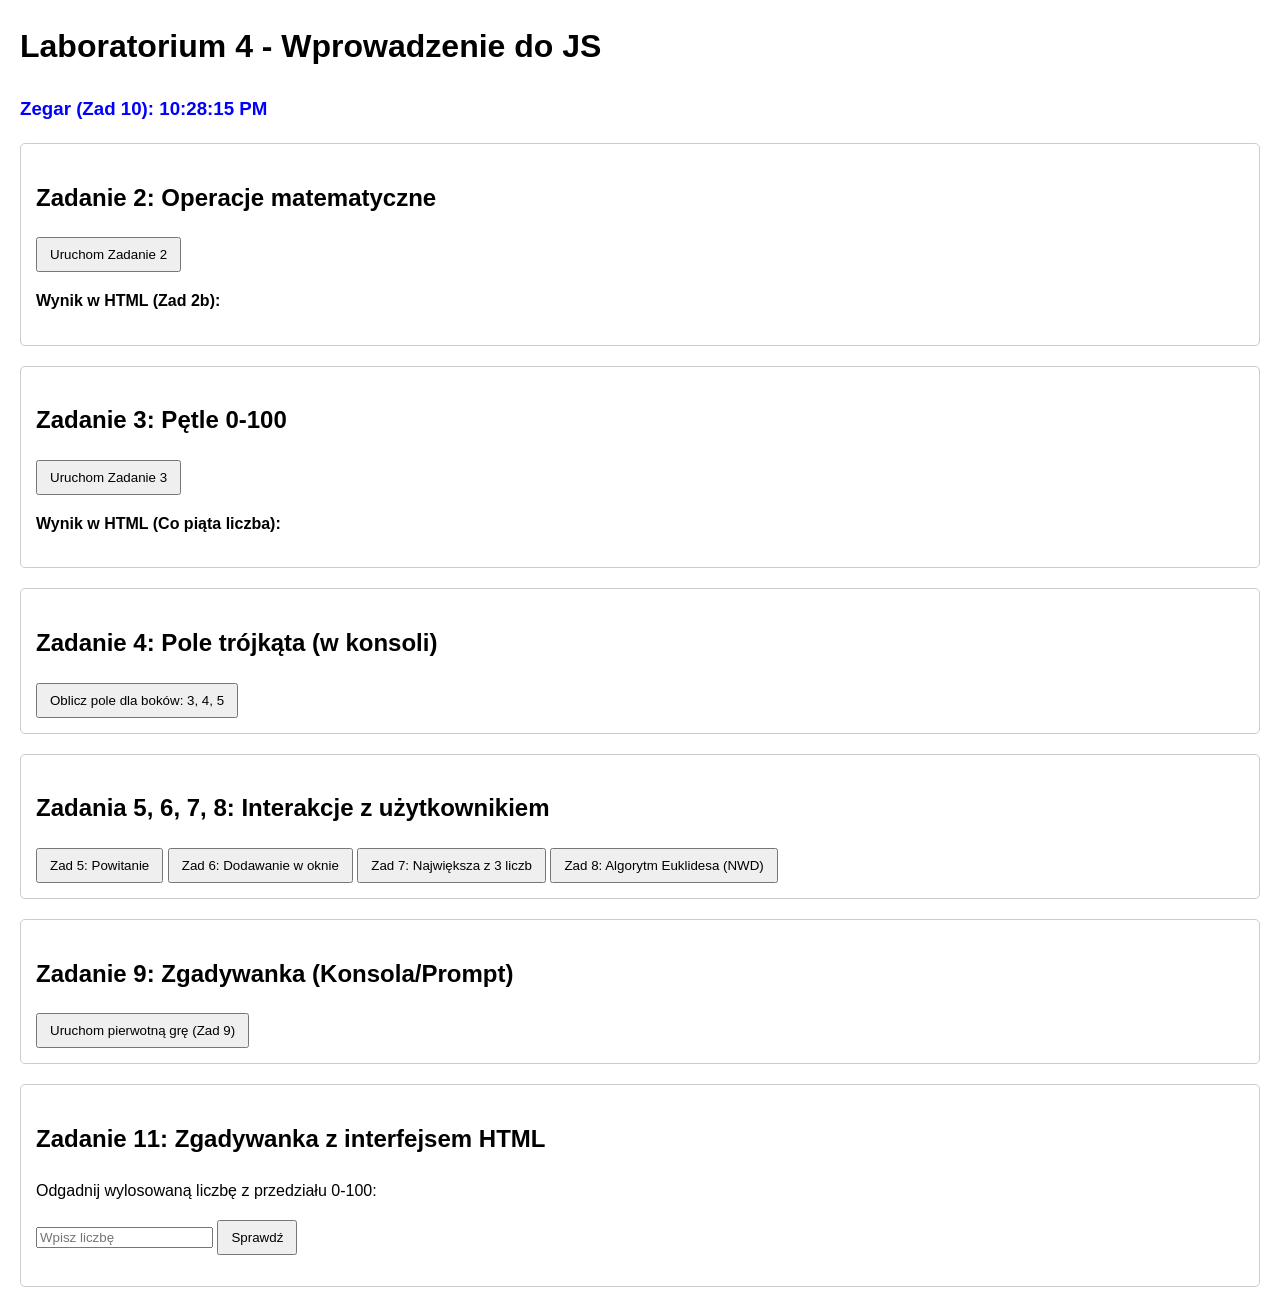
==== Lab4/test.html @ ed6e11cf "Lab 4" ====
<!DOCTYPE html>
<html lang="pl">
<head>
    <meta charset="UTF-8">
    <title>Laboratorium 4 - JavaScript</title>
    <script src="script.js" defer></script>
    <style>
        body { font-family: Arial, sans-serif; margin: 20px; line-height: 1.6; }
        .task { border: 1px solid #ccc; padding: 15px; margin-bottom: 20px; border-radius: 5px; }
        button { padding: 8px 12px; cursor: pointer; }
    </style>
</head>
<body>

    <h1>Laboratorium 4 - Wprowadzenie do JS</h1>
    
    <h3 style="color: blue;">Zegar (Zad 10): <span id="zegar-wynik"></span></h3>

    <div class="task">
        <h2>Zadanie 2: Operacje matematyczne</h2>
        <button onclick="zadanie2()">Uruchom Zadanie 2</button>
        <p><strong>Wynik w HTML (Zad 2b):</strong> <span id="zad2-wynik"></span></p>
    </div>

    <div class="task">
        <h2>Zadanie 3: Pętle 0-100</h2>
        <button onclick="zadanie3()">Uruchom Zadanie 3</button>
        <p><strong>Wynik w HTML (Co piąta liczba):</strong> <span id="zad3-wynik"></span></p>
    </div>

    <div class="task">
        <h2>Zadanie 4: Pole trójkąta (w konsoli)</h2>
        <button onclick="zadanie4(3, 4, 5)">Oblicz pole dla boków: 3, 4, 5</button>
    </div>

    <div class="task">
        <h2>Zadania 5, 6, 7, 8: Interakcje z użytkownikiem</h2>
        <button onclick="zadanie5()">Zad 5: Powitanie</button>
        <button onclick="zadanie6()">Zad 6: Dodawanie w oknie</button>
        <button onclick="zadanie7()">Zad 7: Największa z 3 liczb</button>
        <button onclick="zadanie8()">Zad 8: Algorytm Euklidesa (NWD)</button>
    </div>

    <div class="task">
        <h2>Zadanie 9: Zgadywanka (Konsola/Prompt)</h2>
        <button onclick="zadanie9()">Uruchom pierwotną grę (Zad 9)</button>
    </div>

    <div class="task">
        <h2>Zadanie 11: Zgadywanka z interfejsem HTML</h2>
        <p>Odgadnij wylosowaną liczbę z przedziału 0-100:</p>
        <input type="number" id="zad11-input" placeholder="Wpisz liczbę">
        <button onclick="sprawdzZadanie11()">Sprawdź</button>
        <p id="zad11-komunikat" style="font-weight: bold; color: red;"></p>
    </div>

</body>
</html>
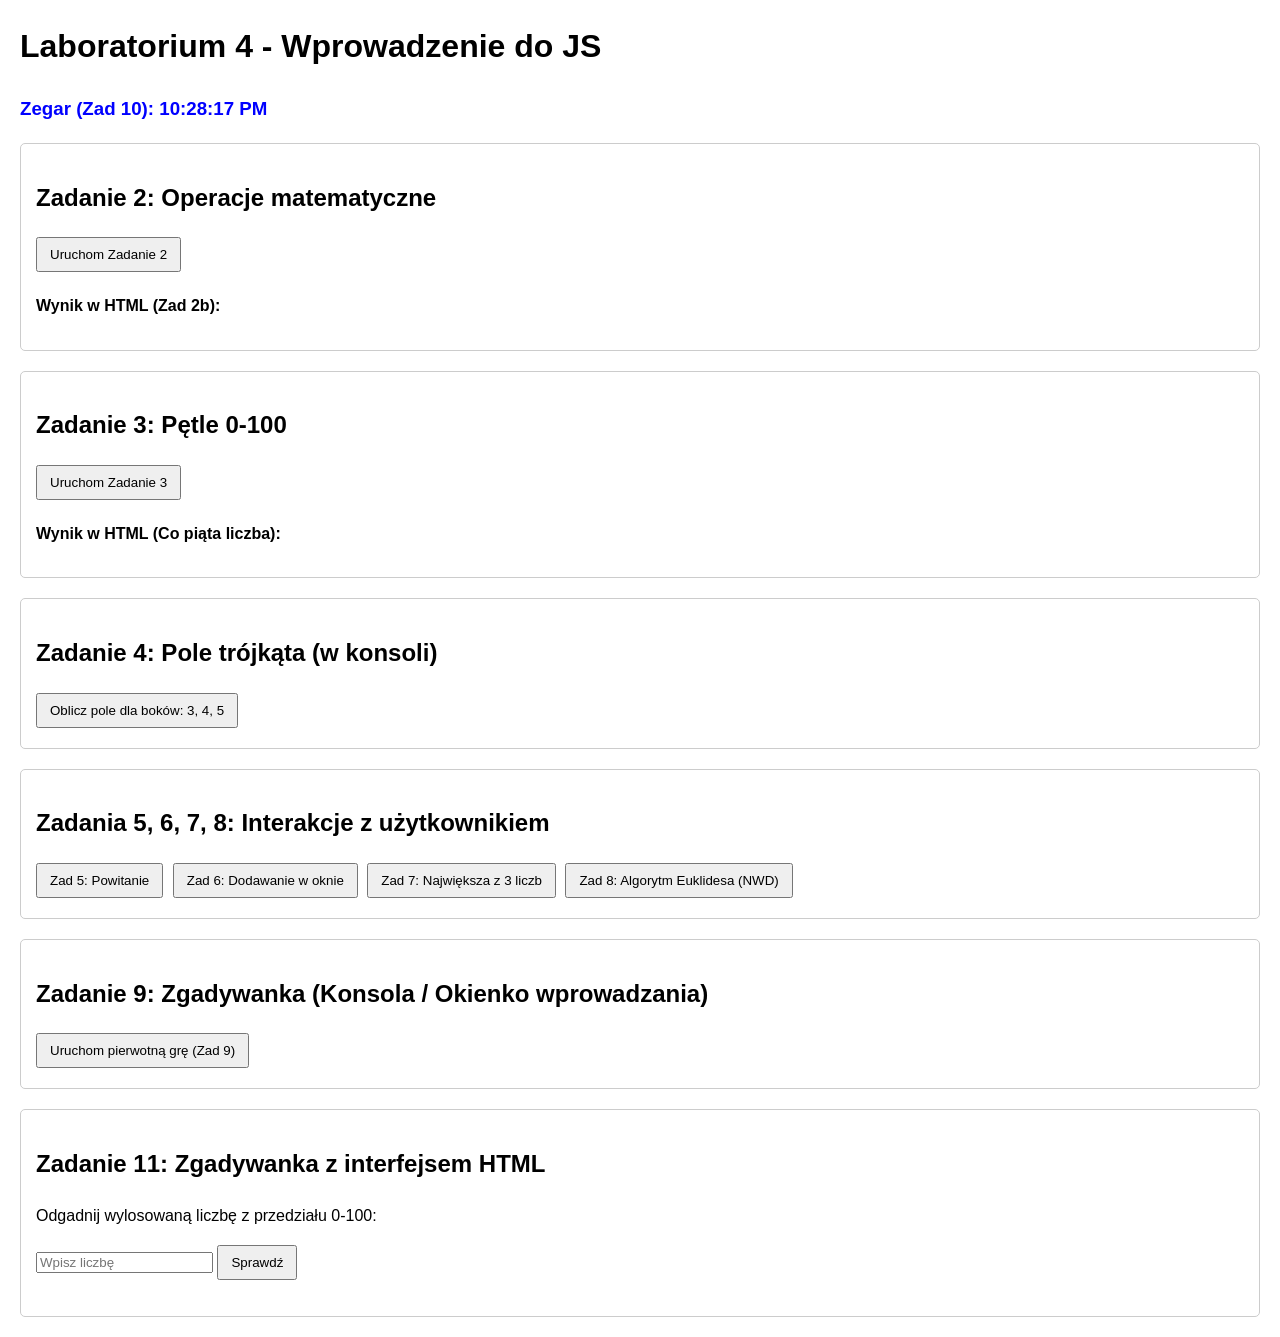
==== commit cbfb2030: "Lab4" ====
--- a/Lab4/test.html
+++ b/Lab4/test.html
@@ -7,7 +7,7 @@
     <style>
         body { font-family: Arial, sans-serif; margin: 20px; line-height: 1.6; }
         .task { border: 1px solid #ccc; padding: 15px; margin-bottom: 20px; border-radius: 5px; }
-        button { padding: 8px 12px; cursor: pointer; }
+        button { padding: 8px 12px; cursor: pointer; margin-right: 5px; margin-bottom: 5px; }
     </style>
 </head>
 <body>
@@ -42,7 +42,7 @@
     </div>
 
     <div class="task">
-        <h2>Zadanie 9: Zgadywanka (Konsola/Prompt)</h2>
+        <h2>Zadanie 9: Zgadywanka (Konsola / Okienko wprowadzania)</h2>
         <button onclick="zadanie9()">Uruchom pierwotną grę (Zad 9)</button>
     </div>
 
